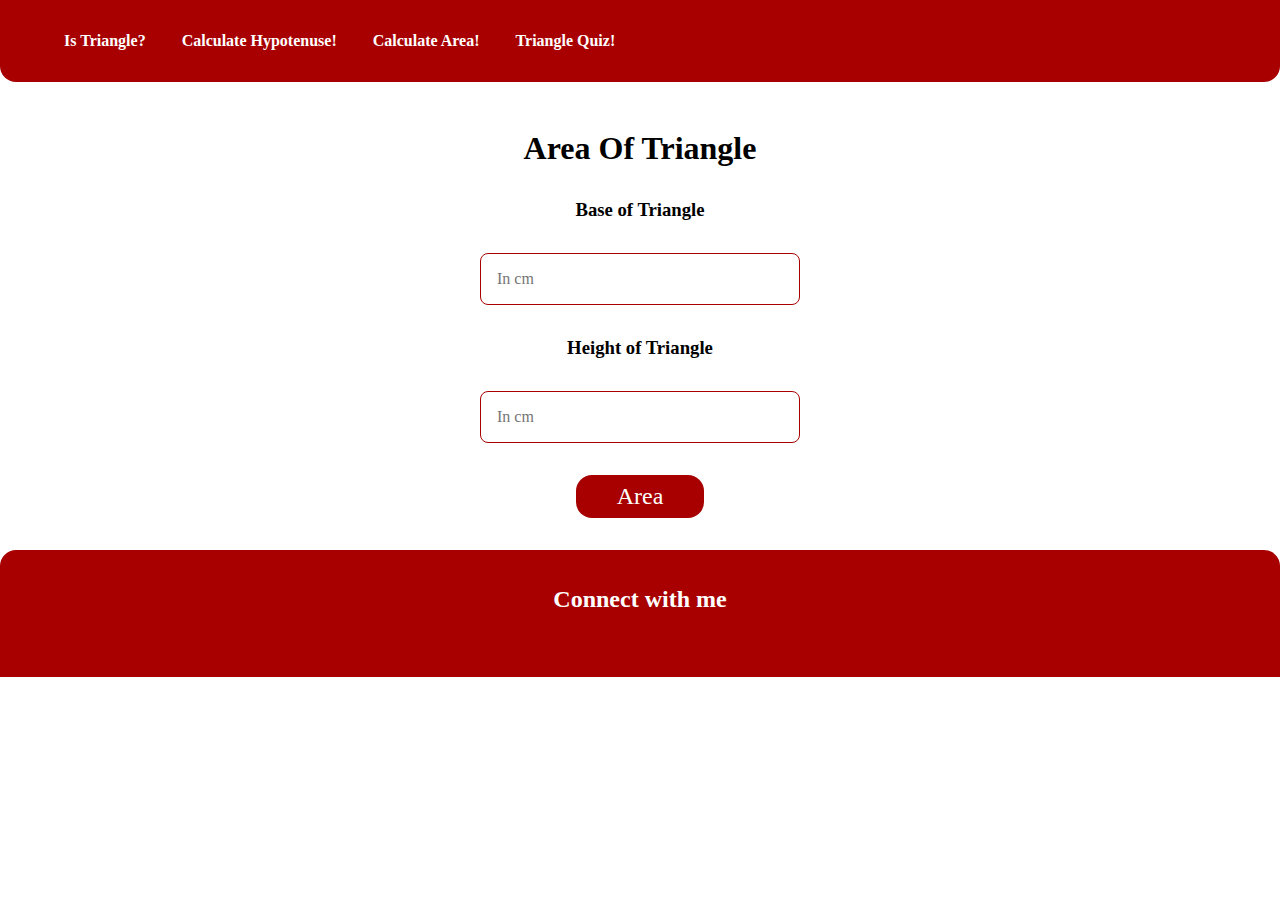
==== AOT.html @ b70a7854 "completed mark 13" ====
<!DOCTYPE html>
<html lang="en">
<head>
    <meta charset="UTF-8">
    <meta http-equiv="X-UA-Compatible" content="IE=edge">
    <meta name="viewport" content="width=device-width, initial-scale=1.0">
    <link rel="stylesheet" href="style.css">
    <title>Calculate Area Of Triangle</title>
</head>
<body>
    <header class="header">
        <nav>
           <a href="index.html"> Is Triangle?</a>
           <a href="hypotenuse.html"> Calculate Hypotenuse!</a>
           <a href="AOT.html"> Calculate Area!</a>
           <a href="quiz.html"> Triangle Quiz!</a>
           
       </nav>
      </header>

      <h1>Area Of Triangle</h1>
   
    <h3 class="headings">Base of Triangle</h3> 
    <input type="number" class="side-input" placeholder="In cm"/>
    <h3 class="headings">Height of Triangle</h3>
    <input type="number" class="side-input" placeholder="In cm"/>
    <button id="check-btn" onclick="calculateArea()"> Area</button>
    <div id="output"></div> 
    <footer class="footer">
        <h2>Connect with me</h2>
        <div>
            <a href="https://twitter.com/mohitdhatrak" target="_blank"
                ><img src="/twitter.svg" alt="" class="small-image-size"
            /></a>
            <a
                href="https://www.linkedin.com/in/mohitdhatrak/"
                target="_blank"
                ><img src="/linkedin.svg" alt="" class="small-image-size"
            /></a>
            <a href="https://github.com/mohitdhatrak" target="_blank"
                ><img src="/github.svg" alt="" class="small-image-size"
            /></a>
        </div>
    </footer>

    <script src="./AOT.js"></script>
</body>
</html>
---- style.css ----
@import url(//db.onlinewebfonts.com/c/345c037c81b29b91048e08ac4f5f3364?family=Gazpacho+Black);

body {
    margin: 0;
}

* {
    font-family: "Gazpacho Black";
                                                
    box-sizing: border-box;
}

:root {
    --primary-color: #a80000;
}

.header{
    background-color: var(--primary-color);
    color: white;
    padding: 1.5rem;
    border-radius: 0 0 1rem 1rem;
    text-align: center;
    margin-bottom: 3rem;
}
h1 {
    text-align: center;
}
nav {
    background-color: var(--primary-color);
    color: white;
    font-weight: bolder;
    padding: 0.5rem;
    margin: 0rem;
    text-align: left;
}

nav a {
    color: white;
    padding-left: 2rem;
    text-decoration: none;
}

.list-non-bullet {
    list-style: none;
    padding-inline-start: 0px;
    display: inline;
}


.headings {
    text-align: center;
    margin: 2rem;
}

.angle-input {
    display: block;
    margin: 2rem auto;
    padding: 1rem;
    width: 20rem;
    border-radius: 0.5rem;
    border: 1px solid var(--primary-color);
    font-size: medium;
}
.side-input{
    display: block;
    font-size: medium;
    margin: 2rem auto;
    padding: 1rem;
    width: 20rem;
    border-radius: 0.5rem;
    border: 1px solid var(--primary-color); 
}

#check-btn {
    display: block;
    margin: 2rem auto;
    width: 8rem;
    padding: 0.5rem;
    cursor: pointer;
    font-size: 1.5rem;
    color: white;
    background-color: var(--primary-color);
    border: 0;
    border-radius: 1rem;
}
#output {
    text-align: center;
    margin: 1.5rem auto;
    font-size: 1.5rem;
    width: 50rem;
    max-width: 85%;
}

.question-container {
    text-align: center;
    padding: 1.5rem;
    width: 50rem;
    max-width: 95%;
    margin: 0 auto;
    font-weight: 500;
}

.options {
    display: block;
    margin: 1rem auto;
    text-align: start;
    font-size: 1.2rem;
    cursor: pointer;
    width: max-content;
   
}

.check-btn {
    display: block;
    margin: 2rem auto;
    width: 8rem;
    font-size: 1.5rem;
    background-color: var(--primary-color);
    color: white;
    border: 0;
    border-radius: 0.5rem;
    padding: 0.5rem;
    cursor: pointer;
}


.footer {
    text-align: center;
    background-color: var(--primary-color);
    color: white;
    padding: 1rem;
    padding-bottom: 0.5rem;
    border-radius: 1rem 1rem 0 0;
    margin-top: 1.5rem;
}

.small-image-size {
    width: 2rem;
    margin: 1rem;
}
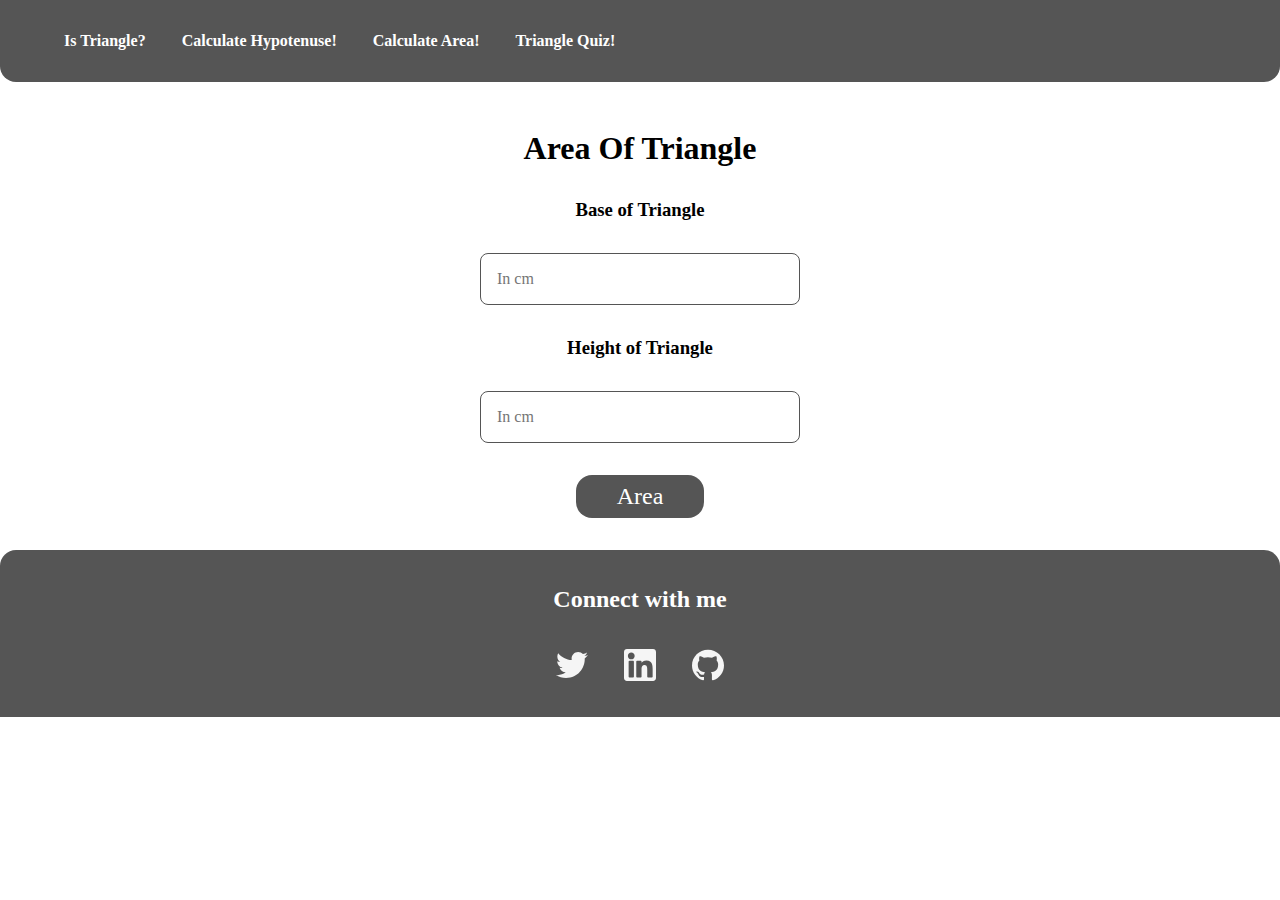
==== commit 5b76b286: "made changes in AOT.css" ====
--- a/AOT.html
+++ b/AOT.html
@@ -26,19 +26,19 @@
     <input type="number" class="side-input" placeholder="In cm"/>
     <button id="check-btn" onclick="calculateArea()"> Area</button>
     <div id="output"></div> 
-    <footer class="footer">
+    <footer class="footer-container">
         <h2>Connect with me</h2>
-        <div>
-            <a href="https://twitter.com/mohitdhatrak" target="_blank"
-                ><img src="/twitter.svg" alt="" class="small-image-size"
+        <div class="social-container">
+            <a target="blank" href="https://twitter.com/abhitwts"
+                ><img src="images/twitter-icon.svg" alt="" class="image-size"
             /></a>
             <a
-                href="https://www.linkedin.com/in/mohitdhatrak/"
                 target="_blank"
-                ><img src="/linkedin.svg" alt="" class="small-image-size"
+                href="https://www.linkedin.com/in/abhishek-singh-96b55b239"
+                ><img src="images/linkedin -lcon.svg" alt="" class="image-size"
             /></a>
-            <a href="https://github.com/mohitdhatrak" target="_blank"
-                ><img src="/github.svg" alt="" class="small-image-size"
+            <a target="_blank" href="https://github.com/19AbhishekSingh"
+                ><img src="images/github.svg" alt="" class="image-size"
             /></a>
         </div>
     </footer>
--- a/style.css
+++ b/style.css
@@ -11,7 +11,7 @@
 }
 
 :root {
-    --primary-color: #a80000;
+    --primary-color: #555555;
 }
 
 .header{
@@ -124,17 +124,15 @@
 }
 
 
-.footer {
+.footer-container {
+    background-color:#555555;
+    color: white;
+    border-radius: 1rem 1rem 0 0;
     text-align: center;
-    background-color: var(--primary-color);
-    color: white;
     padding: 1rem;
-    padding-bottom: 0.5rem;
-    border-radius: 1rem 1rem 0 0;
-    margin-top: 1.5rem;
 }
-
-.small-image-size {
+.image-size {
     width: 2rem;
     margin: 1rem;
+    
 }